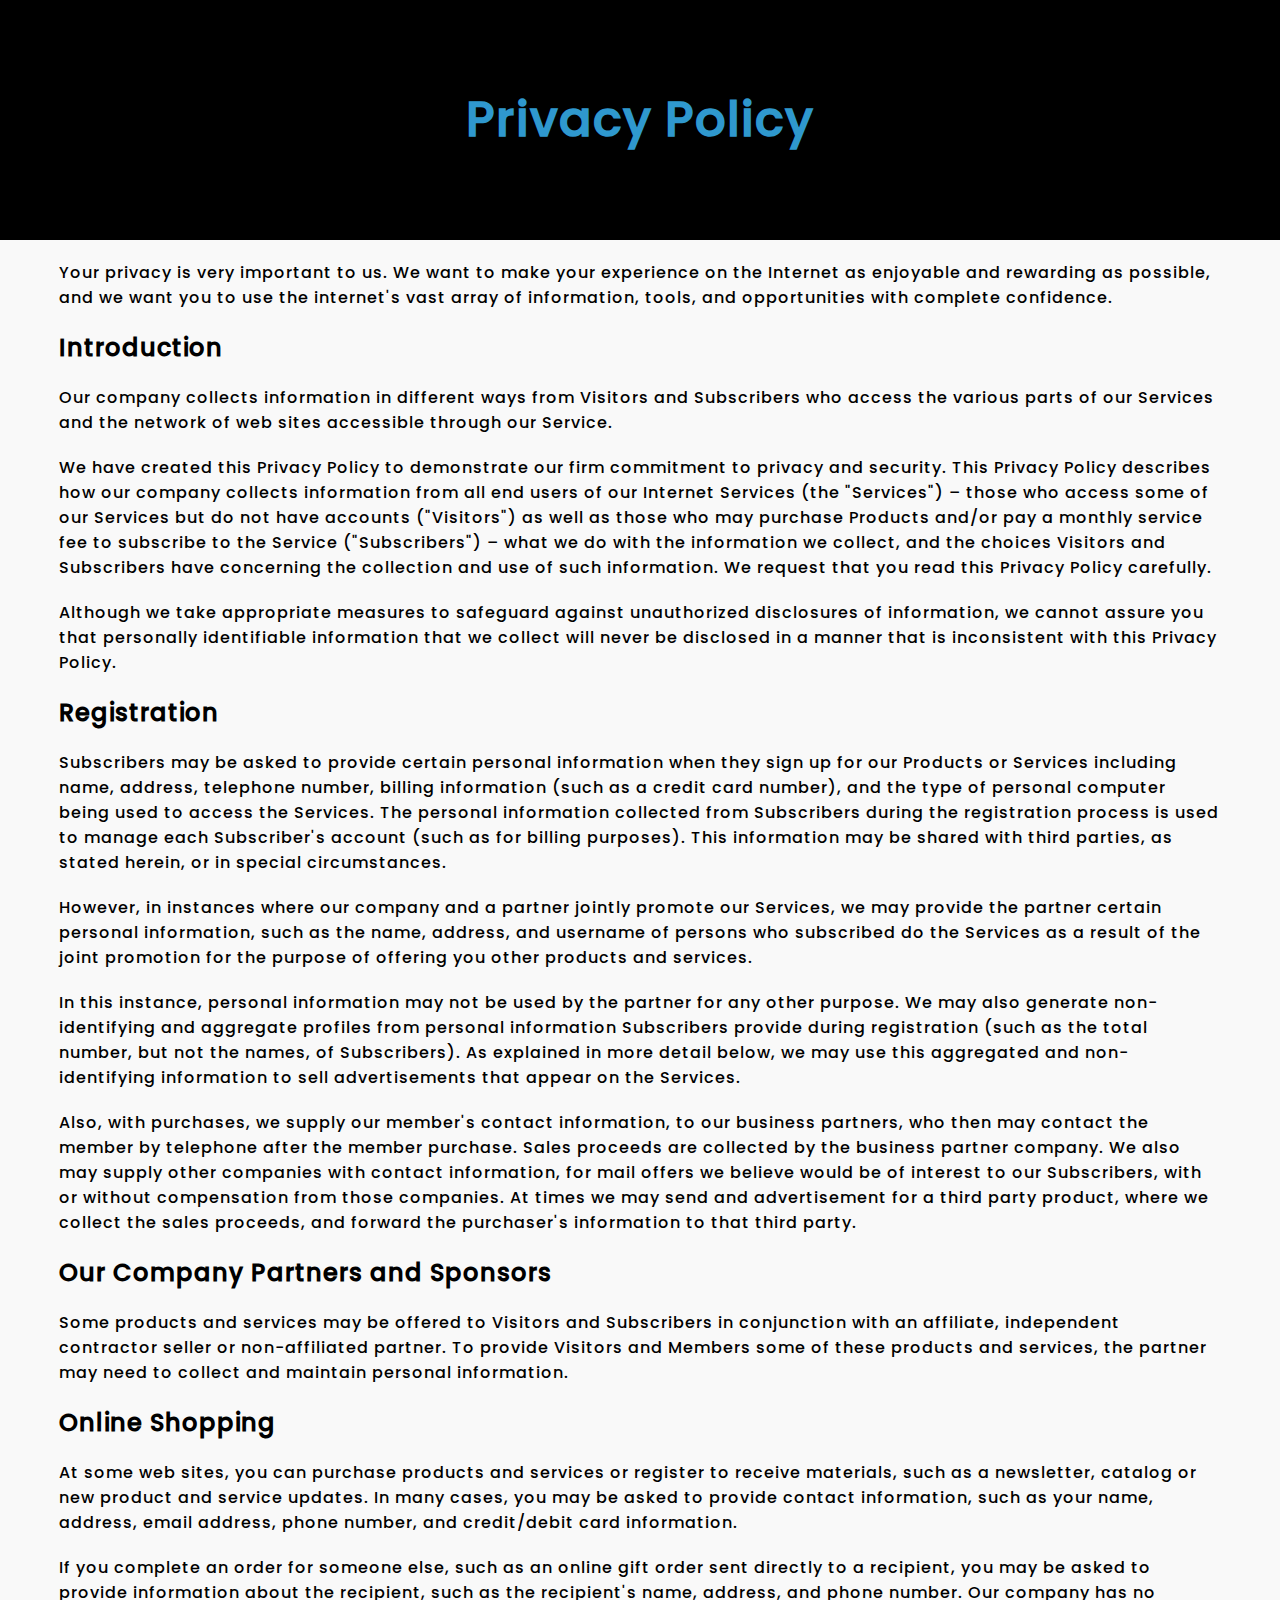
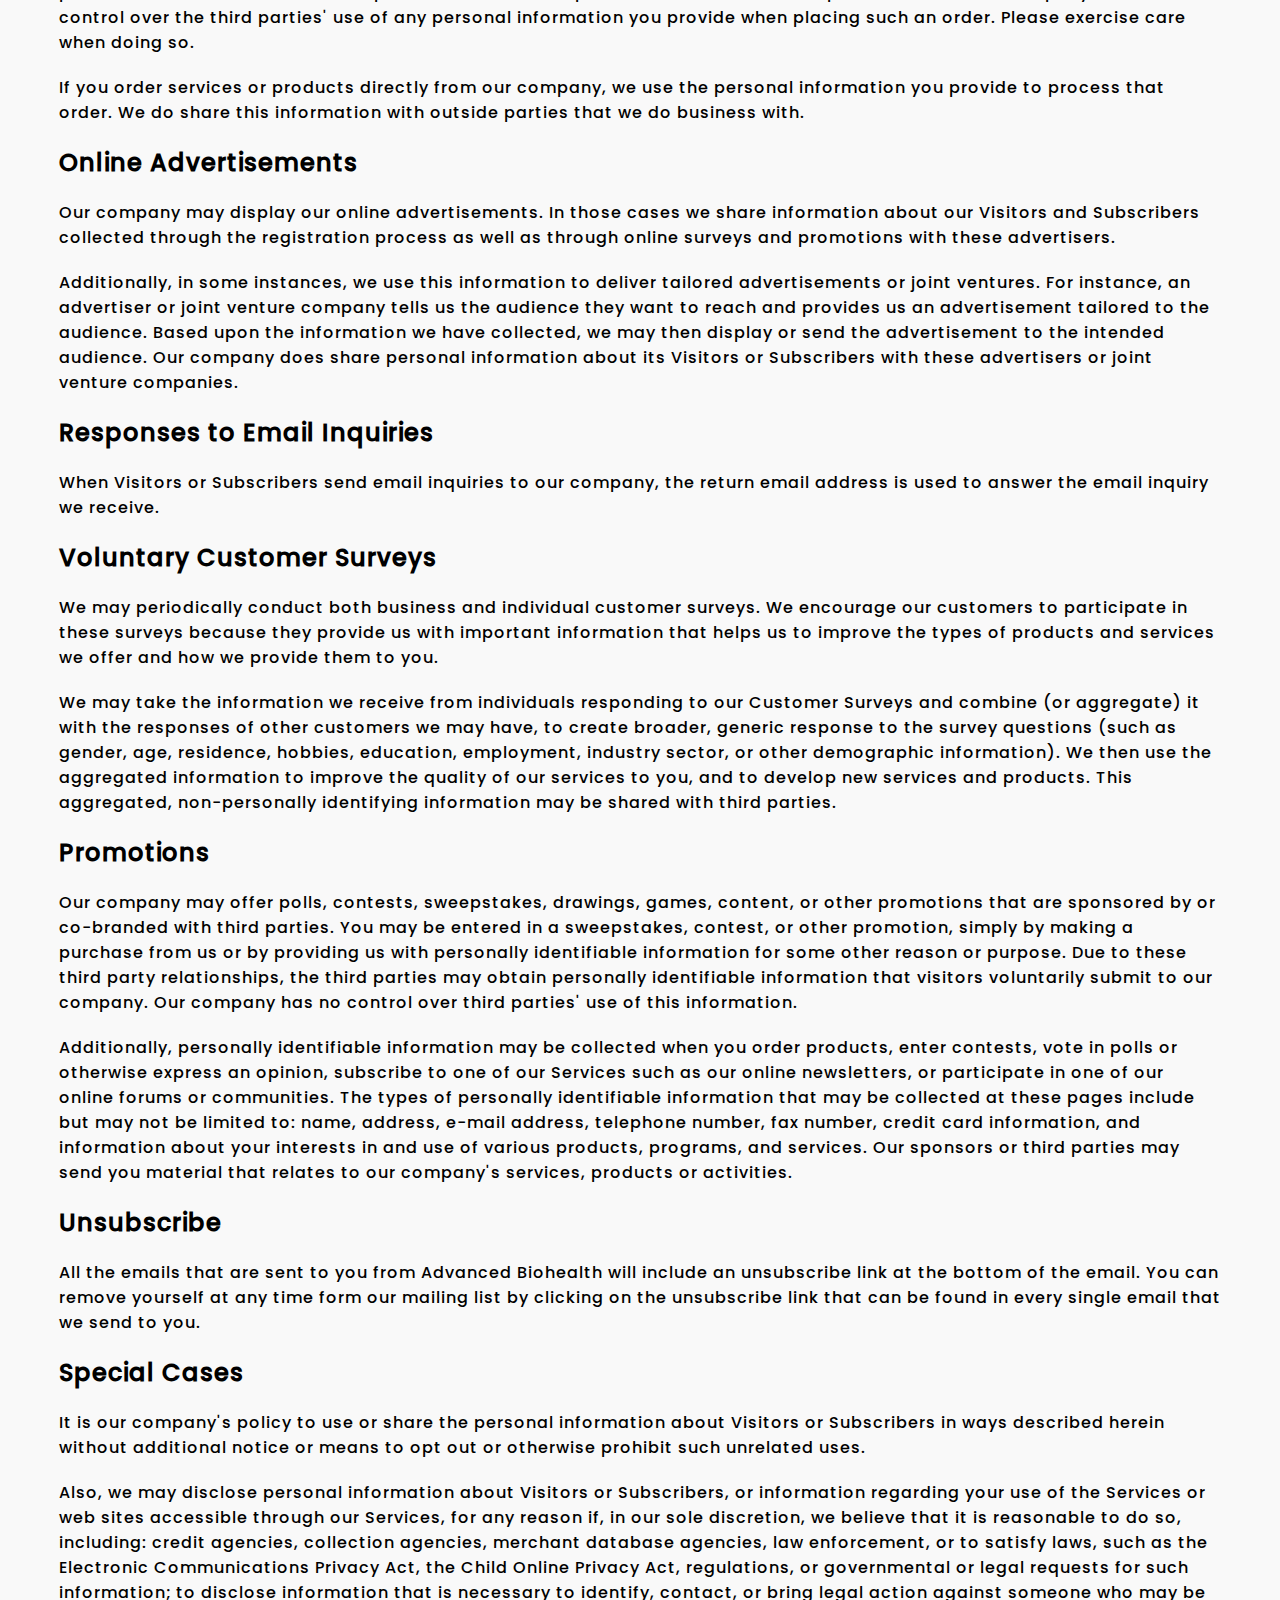
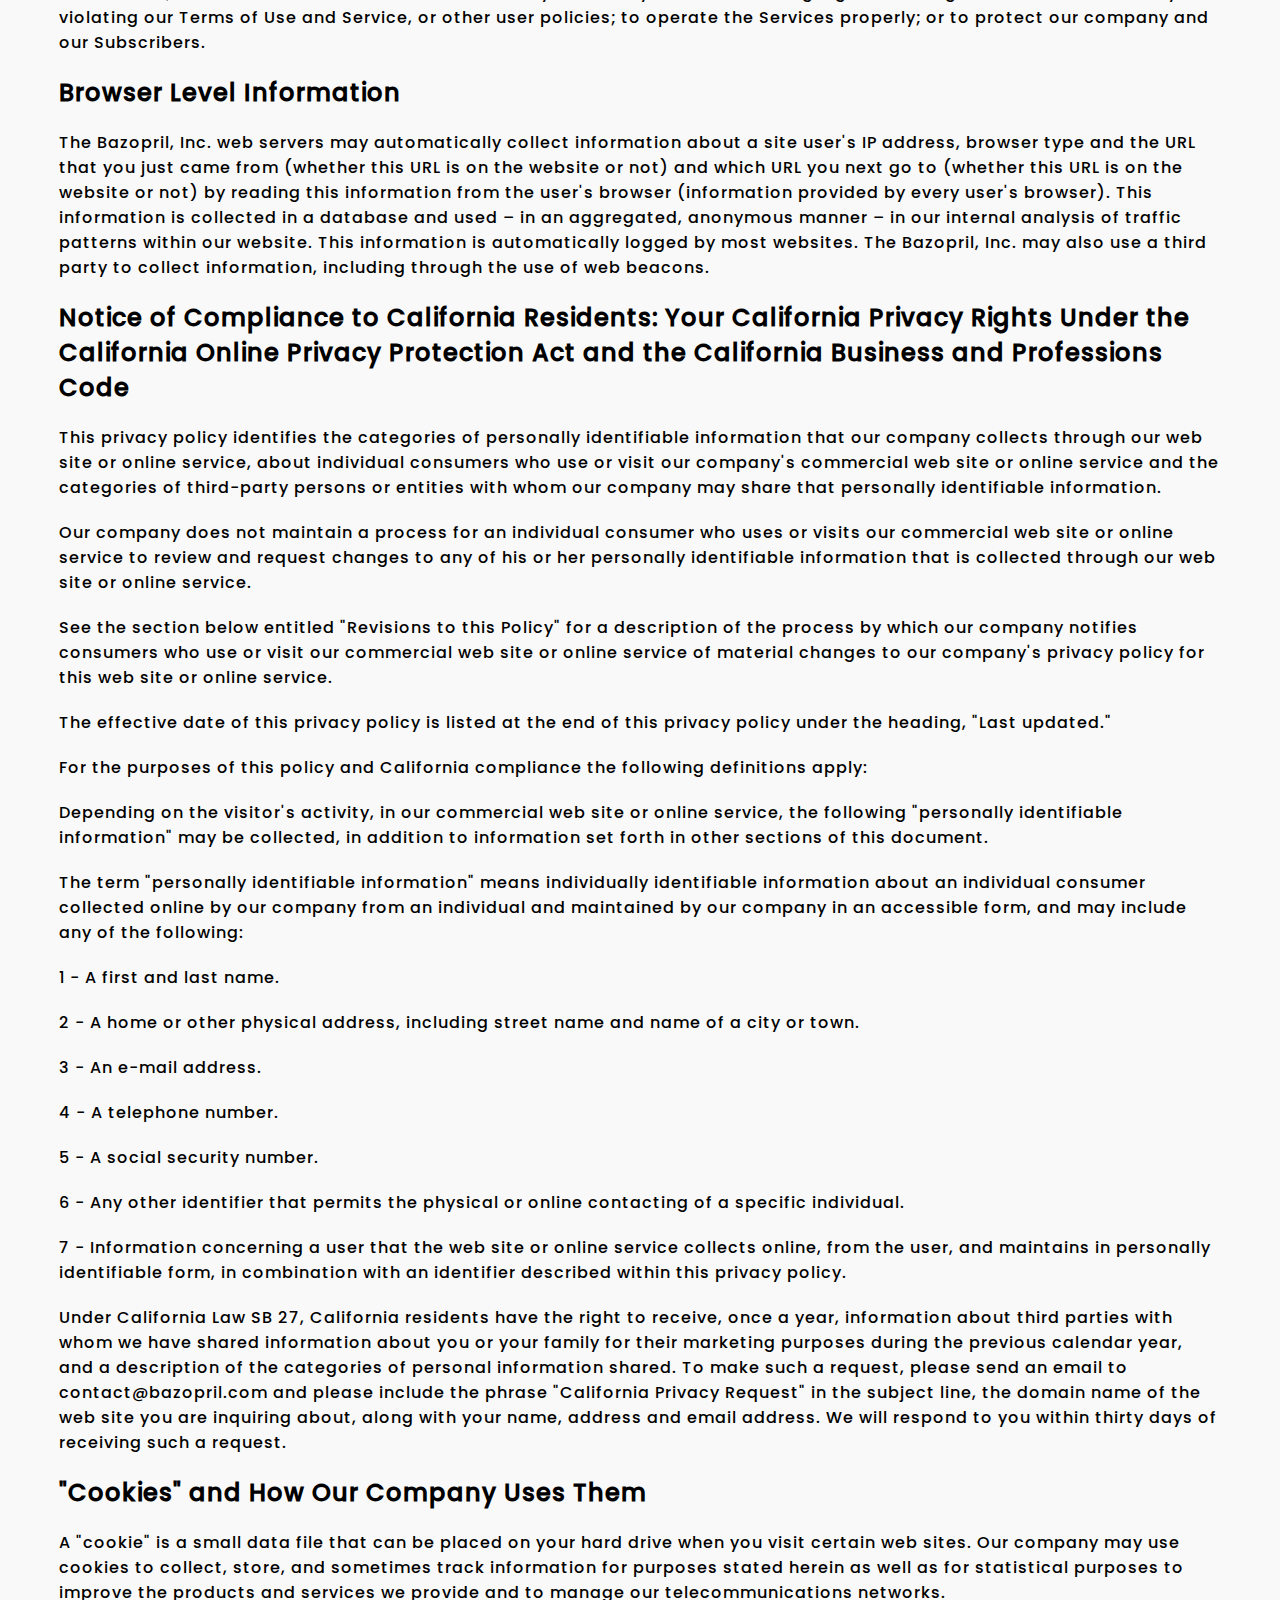
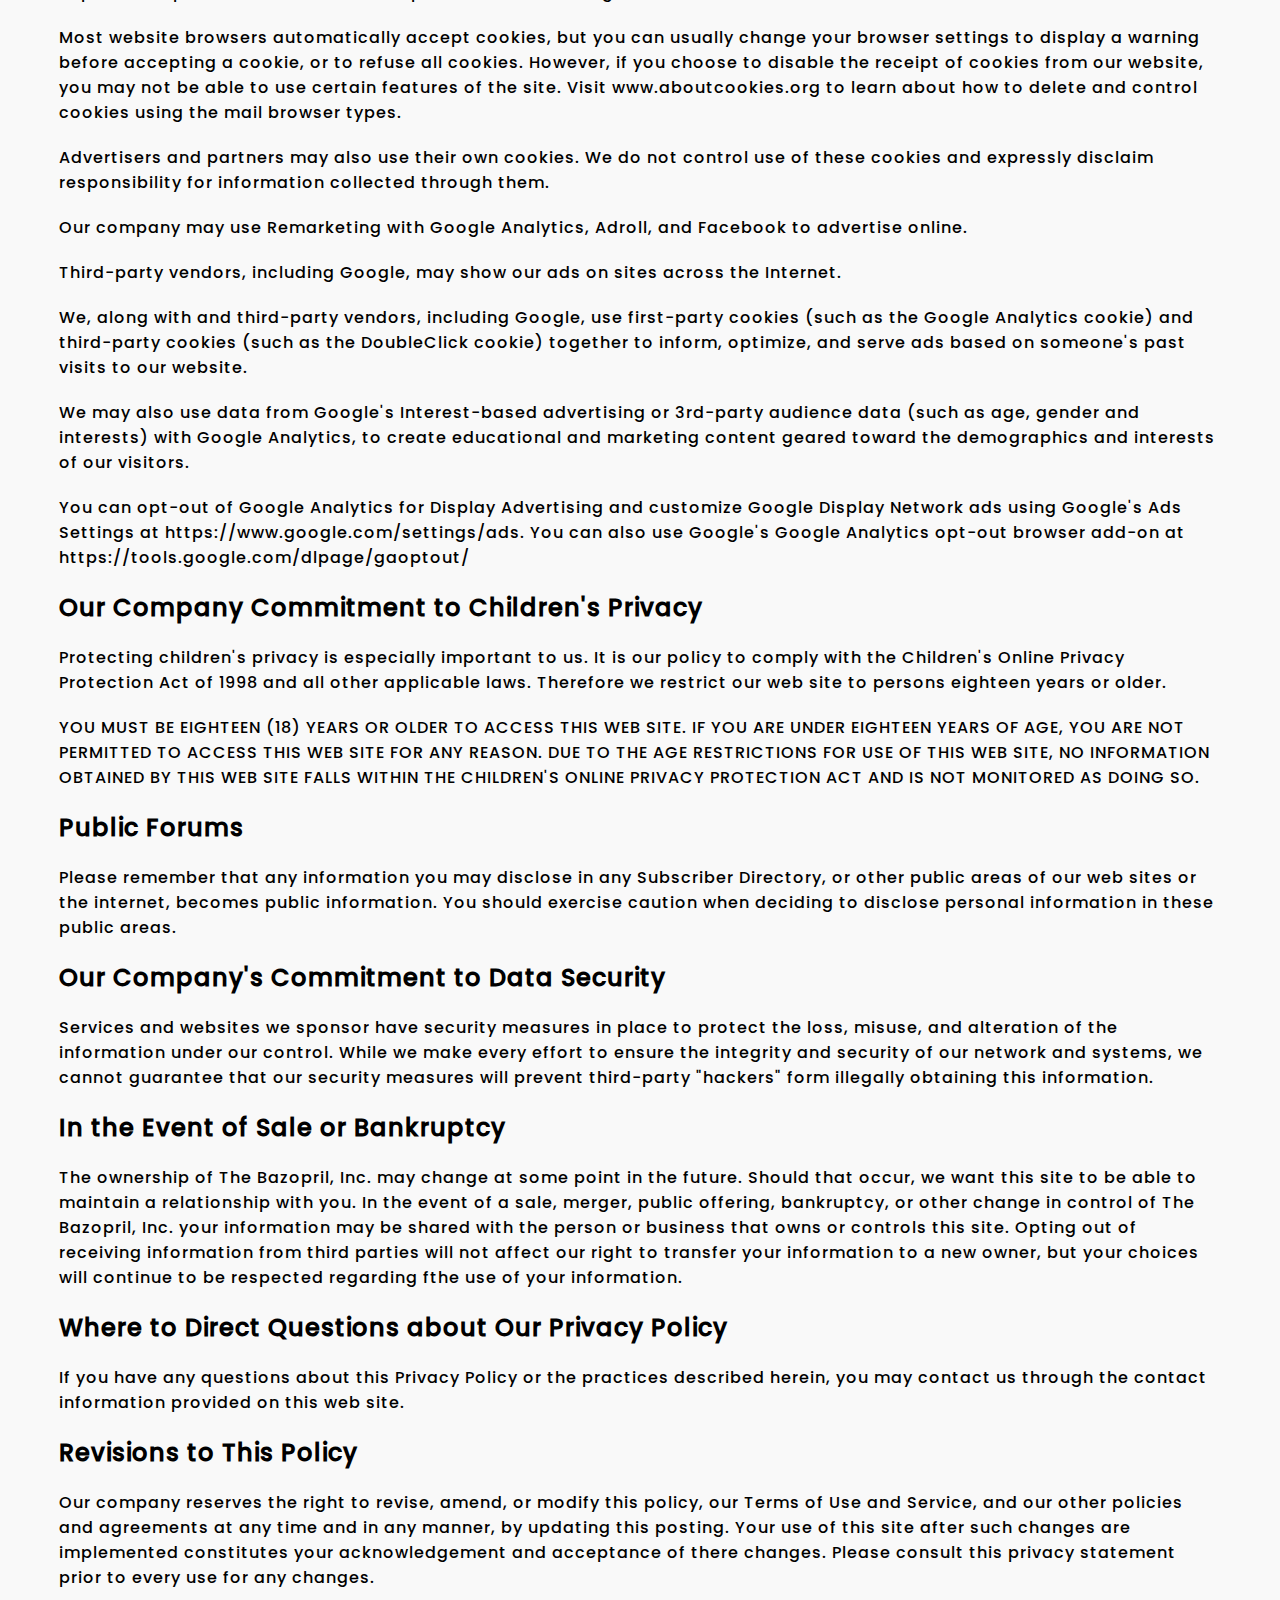
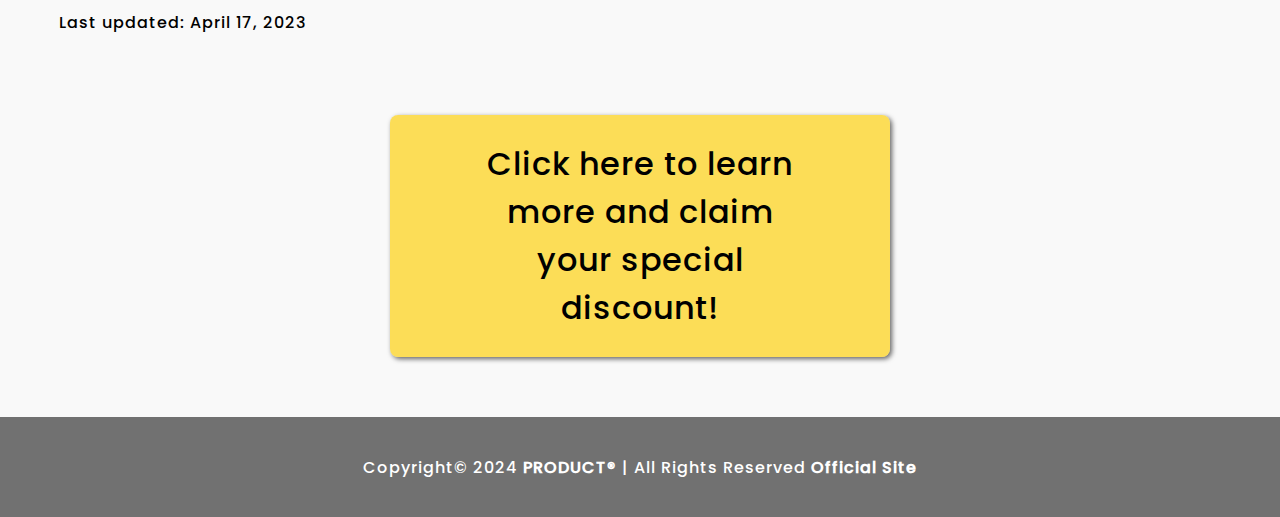
==== pages/privacy.html @ 8217747a "up" ====
<!DOCTYPE html>
<html lang="en">
<head>
    <meta charset="UTF-8">
    <meta name="viewport" content="width=device-width, initial-scale=1.0">
    <title>Privacy</title>
    <link rel="stylesheet" href="/styles.css/policy.css"> 
</head>
<body>
    <header>
        <div id="container_header">
            <h1>Privacy Policy</h1>
        </div>
    </header>
    <main>
        <div id="container_main">
            <p>
                Your privacy is very important to us. We want to make your experience on the Internet as enjoyable and rewarding as possible, and we want you to use the internet's vast array of information, tools, and opportunities with complete confidence.
            </p>
            <h2>Introduction</h2>
            <p>
                Our company collects information in different ways from Visitors and Subscribers who access the various parts of our Services and the network of web sites accessible through our Service.
            </p>
            <p>
                We have created this Privacy Policy to demonstrate our firm commitment to privacy and security. This Privacy Policy describes how our company collects information from all end users of our Internet Services (the "Services") – those who access some of our Services but do not have accounts ("Visitors") as well as those who may purchase Products and/or pay a monthly service fee to subscribe to the Service ("Subscribers") – what we do with the information we collect, and the choices Visitors and Subscribers have concerning the collection and use of such information. We request that you read this Privacy Policy carefully.
            </p>
            <p>
                Although we take appropriate measures to safeguard against unauthorized disclosures of information, we cannot assure you that personally identifiable information that we collect will never be disclosed in a manner that is inconsistent with this Privacy Policy.
            </p>
            <h2>Registration</h2>
            <p>
                Subscribers may be asked to provide certain personal information when they sign up for our Products or Services including name, address, telephone number, billing information (such as a credit card number), and the type of personal computer being used to access the Services. The personal information collected from Subscribers during the registration process is used to manage each Subscriber's account (such as for billing purposes). This information may be shared with third parties, as stated herein, or in special circumstances.
            </p>
            <p>
                However, in instances where our company and a partner jointly promote our Services, we may provide the partner certain personal information, such as the name, address, and username of persons who subscribed do the Services as a result of the joint promotion for the purpose of offering you other products and services.
            </p>
            <p>
                In this instance, personal information may not be used by the partner for any other purpose. We may also generate non-identifying and aggregate profiles from personal information Subscribers provide during registration (such as the total number, but not the names, of Subscribers). As explained in more detail below, we may use this aggregated and non-identifying information to sell advertisements that appear on the Services.
            </p>
            <p>
                Also, with purchases, we supply our member's contact information, to our business partners, who then may contact the member by telephone after the member purchase. Sales proceeds are collected by the business partner company. We also may supply other companies with contact information, for mail offers we believe would be of interest to our Subscribers, with or without compensation from those companies. At times we may send and advertisement for a third party product, where we collect the sales proceeds, and forward the purchaser's information to that third party.
            </p>
            <h2>Our Company Partners and Sponsors</h2>
            <p>
                Some products and services may be offered to Visitors and Subscribers in conjunction with an affiliate, independent contractor seller or non-affiliated partner. To provide Visitors and Members some of these products and services, the partner may need to collect and maintain personal information.
            </p>
            <h2>Online Shopping</h2>
            <p>
                At some web sites, you can purchase products and services or register to receive materials, such as a newsletter, catalog or new product and service updates. In many cases, you may be asked to provide contact information, such as your name, address, email address, phone number, and credit/debit card information.
            </p>
            <p>
                If you complete an order for someone else, such as an online gift order sent directly to a recipient, you may be asked to provide information about the recipient, such as the recipient's name, address, and phone number. Our company has no control over the third parties' use of any personal information you provide when placing such an order. Please exercise care when doing so.
            </p>
            <p>
                If you order services or products directly from our company, we use the personal information you provide to process that order. We do share this information with outside parties that we do business with. 
            </p>
            <h2>Online Advertisements</h2>
            <p>
                Our company may display our online advertisements. In those cases we share information about our Visitors and Subscribers collected through the registration process as well as through online surveys and promotions with these advertisers.
            </p>
            <p>
                Additionally, in some instances, we use this information to deliver tailored advertisements or joint ventures. For instance, an advertiser or joint venture company tells us the audience they want to reach and provides us an advertisement tailored to the audience. Based upon the information we have collected, we may then display or send the advertisement to the intended audience. Our company does share personal information about its Visitors or Subscribers with these advertisers or joint venture companies.
            </p>
            <h2>Responses to Email Inquiries</h2>
            <p>
                When Visitors or Subscribers send email inquiries to our company, the return email address is used to answer the email inquiry we receive.
            </p>
            <h2>Voluntary Customer Surveys</h2>
            <p>
                We may periodically conduct both business and individual customer surveys. We encourage our customers to participate in these surveys because they provide us with important information that helps us to improve the types of products and services we offer and how we provide them to you.
            </p>
            <p>
                We may take the information we receive from individuals responding to our Customer Surveys and combine (or aggregate) it with the responses of other customers we may have, to create broader, generic response to the survey questions (such as gender, age, residence, hobbies, education, employment, industry sector, or other demographic information). We then use the aggregated information to improve the quality of our services to you, and to develop new services and products. This aggregated, non-personally identifying information may be shared with third parties.
            </p>
            <h2>Promotions</h2>
            <p>
                Our company may offer polls, contests, sweepstakes, drawings, games, content, or other promotions that are sponsored by or co-branded with third parties. You may be entered in a sweepstakes, contest, or other promotion, simply by making a purchase from us or by providing us with personally identifiable information for some other reason or purpose. Due to these third party relationships, the third parties may obtain personally identifiable information that visitors voluntarily submit to our company. Our company has no control over third parties' use of this information.
            </p>
            <p>
                Additionally, personally identifiable information may be collected when you order products, enter contests, vote in polls or otherwise express an opinion, subscribe to one of our Services such as our online newsletters, or participate in one of our online forums or communities. The types of personally identifiable information that may be collected at these pages include but may not be limited to: name, address, e-mail address, telephone number, fax number, credit card information, and information about your interests in and use of various products, programs, and services. Our sponsors or third parties may send you material that relates to our company's services, products or activities.
            </p>
            <h2>Unsubscribe</h2>
            <p>
                All the emails that are sent to you from Advanced Biohealth will include an unsubscribe link at the bottom of the email. You can remove yourself at any time form our mailing list by clicking on the unsubscribe link that can be found in every single email that we send to you.
            </p>
            <h2>Special Cases</h2>
            <p>
                It is our company's policy to use or share the personal information about Visitors or Subscribers in ways described herein without additional notice or means to opt out or otherwise prohibit such unrelated uses.
            </p>
            <p>
                Also, we may disclose personal information about Visitors or Subscribers, or information regarding your use of the Services or web sites accessible through our Services, for any reason if, in our sole discretion, we believe that it is reasonable to do so, including: credit agencies, collection agencies, merchant database agencies, law enforcement, or to satisfy laws, such as the Electronic Communications Privacy Act, the Child Online Privacy Act, regulations, or governmental or legal requests for such information; to disclose information that is necessary to identify, contact, or bring legal action against someone who may be violating our Terms of Use and Service, or other user policies; to operate the Services properly; or to protect our company and our Subscribers.
            </p>
            <h2>Browser Level Information</h2>
            <p>
                The Bazopril, Inc. web servers may automatically collect information about a site user's IP address, browser type and the URL that you just came from (whether this URL is on the website or not) and which URL you next go to (whether this URL is on the website or not) by reading this information from the user's browser (information provided by every user's browser). This information is collected in a database and used – in an aggregated, anonymous manner – in our internal analysis of traffic patterns within our website. This information is automatically logged by most websites. The Bazopril, Inc. may also use a third party to collect information, including through the use of web beacons.
            </p>
            <h2>Notice of Compliance to California Residents: Your California Privacy Rights Under the California Online Privacy Protection Act and the California Business and Professions Code</h2>
            <p>
                This privacy policy identifies the categories of personally identifiable information that our company collects through our web site or online service, about individual consumers who use or visit our company's commercial web site or online service and the categories of third-party persons or entities with whom our company may share that personally identifiable information.
            </p>
            <p>
                Our company does not maintain a process for an individual consumer who uses or visits our commercial web site or online service to review and request changes to any of his or her personally identifiable information that is collected through our web site or online service.
            </p>
            <p>
                See the section below entitled "Revisions to this Policy" for a description of the process by which our company notifies consumers who use or visit our commercial web site or online service of material changes to our company's privacy policy for this web site or online service.
            </p>
            <p>
                The effective date of this privacy policy is listed at the end of this privacy policy under the heading, "Last updated."
            </p>
            <p>
                For the purposes of this policy and California compliance the following definitions apply:
            </p>
            <p>
                Depending on the visitor's activity, in our commercial web site or online service, the following "personally identifiable information" may be collected, in addition to information set forth in other sections of this document.
            </p>
            <p>
                The term "personally identifiable information" means individually identifiable information about an individual consumer collected online by our company from an individual and maintained by our company in an accessible form, and may include any of the following:
            </p>
            <p>1 - A first and last name. </p>
            <p>2 - A home or other physical address, including street name and name of a city or town.</p>
            <p>3 - An e-mail address. </p>
            <p>4 - A telephone number.</p>
            <p>5 - A social security number.</p>
            <p>6 - Any other identifier that permits the physical or online contacting of a specific individual.</p>
            <p>7 - Information concerning a user that the web site or online service collects online, from the user, and maintains in personally identifiable form, in combination with an identifier described within this privacy policy.</p>
            <p>
                Under California Law SB 27, California residents have the right to receive, once a year, information about third parties with whom we have shared information about you or your family for their marketing purposes during the previous calendar year, and a description of the categories of personal information shared. To make such a request, please send an email to contact@bazopril.com and please include the phrase "California Privacy Request" in the subject line, the domain name of the web site you are inquiring about, along with your name, address and email address. We will respond to you within thirty days of receiving such a request.
            </p>
            <h2>"Cookies" and How Our Company Uses Them</h2>
            <p>
                A "cookie" is a small data file that can be placed on your hard drive when you visit certain web sites. Our company may use cookies to collect, store, and sometimes track information for purposes stated herein as well as for statistical purposes to improve the products and services we provide and to manage our telecommunications networks.
            </p>
            <p>
                Most website browsers automatically accept cookies, but you can usually change your browser settings to display a warning before accepting a cookie, or to refuse all cookies. However, if you choose to disable the receipt of cookies from our website, you may not be able to use certain features of the site. Visit www.aboutcookies.org to learn about how to delete and control cookies using the mail browser types.
            </p>
            <p>
                Advertisers and partners may also use their own cookies. We do not control use of these cookies and expressly disclaim responsibility for information collected through them.
            </p>
            <p>
                Our company may use Remarketing with Google Analytics, Adroll, and Facebook to advertise online.
            </p>        
            <p>Third-party vendors, including Google, may show our ads on sites across the Internet.</p>
            <p>We, along with and third-party vendors, including Google, use first-party cookies (such as the Google Analytics cookie) and third-party cookies (such as the DoubleClick cookie) together to inform, optimize, and serve ads based on someone's past visits to our website.</p>
            <p>
                We may also use data from Google's Interest-based advertising or 3rd-party audience data (such as age, gender and interests) with Google Analytics, to create educational and marketing content geared toward the demographics and interests of our visitors.
            </p>     
            <p>
                You can opt-out of Google Analytics for Display Advertising and customize Google Display Network ads using Google's Ads Settings at https://www.google.com/settings/ads. You can also use Google's Google Analytics opt-out browser add-on at https://tools.google.com/dlpage/gaoptout/
            </p>
            <h2>Our Company Commitment to Children's Privacy</h2>
            <p>
                Protecting children's privacy is especially important to us. It is our policy to comply with the Children's Online Privacy Protection Act of 1998 and all other applicable laws. Therefore we restrict our web site to persons eighteen years or older.
            </p>
            <p>
                YOU MUST BE EIGHTEEN (18) YEARS OR OLDER TO ACCESS THIS WEB SITE. IF YOU ARE UNDER EIGHTEEN YEARS OF AGE, YOU ARE NOT PERMITTED TO ACCESS THIS WEB SITE FOR ANY REASON. DUE TO THE AGE RESTRICTIONS FOR USE OF THIS WEB SITE, NO INFORMATION OBTAINED BY THIS WEB SITE FALLS WITHIN THE CHILDREN'S ONLINE PRIVACY PROTECTION ACT AND IS NOT MONITORED AS DOING SO.
            </p>
            <h2>Public Forums</h2>
            <p>
                Please remember that any information you may disclose in any Subscriber Directory, or other public areas of our web sites or the internet, becomes public information. You should exercise caution when deciding to disclose personal information in these public areas.
            </p>
            <h2>Our Company's Commitment to Data Security</h2>
            <p>
                Services and websites we sponsor have security measures in place to protect the loss, misuse, and alteration of the information under our control. While we make every effort to ensure the integrity and security of our network and systems, we cannot guarantee that our security measures will prevent third-party "hackers" form illegally obtaining this information.
            </p>
            <h2>In the Event of Sale or Bankruptcy</h2>
            <p>
                The ownership of The Bazopril, Inc. may change at some point in the future. Should that occur, we want this site to be able to maintain a relationship with you. In the event of a sale, merger, public offering, bankruptcy, or other change in control of The Bazopril, Inc. your information may be shared with the person or business that owns or controls this site. Opting out of receiving information from third parties will not affect our right to transfer your information to a new owner, but your choices will continue to be respected regarding fthe use of your information.
            </p>
            <h2>Where to Direct Questions about Our Privacy Policy</h2>
            <p>
                If you have any questions about this Privacy Policy or the practices described herein, you may contact us through the contact information provided on this web site.
            </p>
            <h2>Revisions to This Policy</h2>
            <p>
                Our company reserves the right to revise, amend, or modify this policy, our Terms of Use and Service, and our other policies and agreements at any time and in any manner, by updating this posting. Your use of this site after such changes are implemented constitutes your acknowledgement and acceptance of there changes. Please consult this privacy statement prior to every use for any changes.
            </p>
            <p>Last updated: April 17, 2023</p>
            <div id="button">
                <div id="button_two">
                    <a href=""
                    target="_self"><button>Click here to learn more and claim your special discount!</button></a>
                </div>
            </div>
        </div>
    </main>
    <footer>
        <div id="container_footer"> 
            <p id="p_footer">
                Copyright&copy; 2024 <a href=""
                target="_self"><strong>PRODUCT®</strong></a>
                | All Rights Reserved <strong><a href="/index.html">Official Site</a></strong>
            </p>
        </div>
    </footer>
</body>
</html>
---- styles.css/policy.css ----
@charset "UTF-8";
@font-face {
    font-family: 'Quicksand';
    src: url(/fonts/Quicksand/Quicksand-VariableFont_wght.ttf) format('truetype');
}
@font-face {
    font-family: 'Inter';
    src: url(/fonts/Inter/Inter-VariableFont_slnt\,wght.ttf) format('truetype');
}
@font-face {
    font-family: 'poppins';
    src: url(/fonts/Poppins/Poppins-Medium.ttf) format('truetype');
}
* {
    margin: 0;
    padding: 0;
    box-sizing: border-box;
    letter-spacing: 1px;
    word-spacing: 0px;
    word-wrap: break-word; 
    box-sizing: border-box;
    font-family: 'poppins', 'Quicksland', sans-serif;
    
}
body {
    display: flex;
    flex-direction: column;
    align-items: center;
    justify-content: space-between;
    width: 100%;
    height: 100vh;
    margin: 0px;
}
a {
    text-decoration: none;
}
/* Header */
header {
    display: flex;
    background-color: #000000 ;
    color: #2F98CE;
    padding: 20px;
    width: 100%;
    font-size: 1.5em;
}
#container_header {
    display: flex;
    justify-content: center;
    align-items: center;
    width: 1162px; 
    height: 200px;
    margin: 0 auto; 
}
/* Main */
main {
    display: flex;
    background-color: #F9F9F9;
    color: black;
    width: 100%;
}
#container_main {
    display: flex;
    flex-direction: column;
    justify-content: space-between;
    width: 1162px; 
    margin: 0 auto; 
    margin-bottom: 60px;
}
main div p, h2 {
    margin-top: 20px;
}
#button {
    display: flex;
    width: 100%;
    justify-content: center;
    margin-top: 50px;
}
#button_two button{
    width: 500px;
    padding: 25px 85px;
    background-color: #fdcf03a8;
    font-weight: 600px;
    color: black;
    border: none;
    border-radius: 8px;
    box-shadow: 2px 2px 5px rgba(0, 0, 0, 0.599);
    cursor: pointer;
    font-size: 2em; 
    margin-top: 30px;
    transition: transform .2s ease;
}
#button_two button:hover {
    color: black;
    transform: scale(1.02);
}
/* Footer */
footer {
    display: flex;
    justify-content: center;
    align-items: center;
    background-color: rgba(0, 0, 0, 0.555); 
    color: white;
    width: 100%;
    height: auto;
}
#container_footer{
    display: flex;
    flex-direction: column;
    justify-content: center;
    align-items: center;
    height: 100px;
}
#div_footer_one {
    display: flex;
}
footer div p a {
    color: white;
}
/* Media Query para telas menores (até 768px) */
@media (max-width: 768px) {
    h1 {
        font-size: 1em;
    }
    #container_main {
        display: flex;
        width: 90%;
    }
    #button {
        display: flex;
        justify-content: center;
        align-items: center;
    }
    #button_two {
        display: flex;
        justify-content: center;
    }
    #button_two button {
        font-size: 1.2em;
        width: 300px;
    }
    #container_footer {
        font-size: 0.7em;
        height: 50px;
    }

}
@media (min-width: 769px) and (max-width: 1179px) {
    #container_main {
        display: flex;
        width: 90%;
    }
}
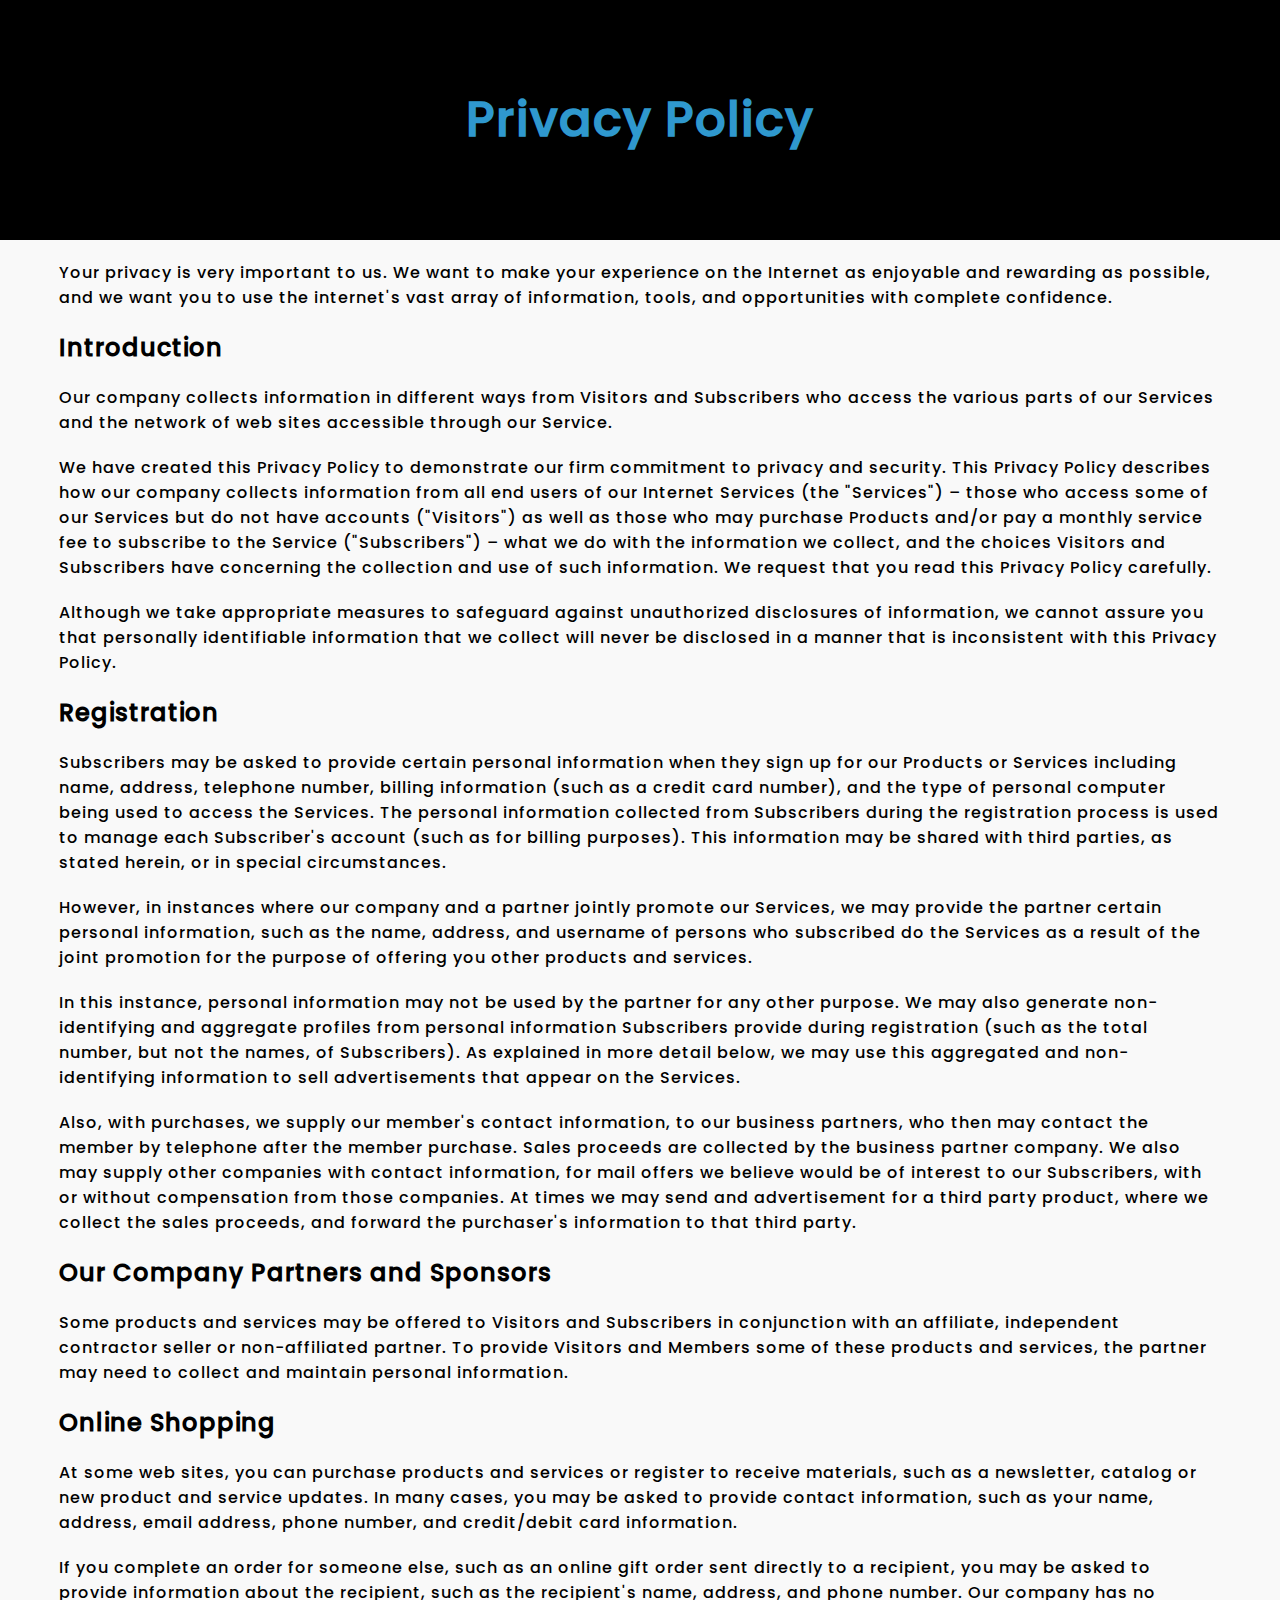
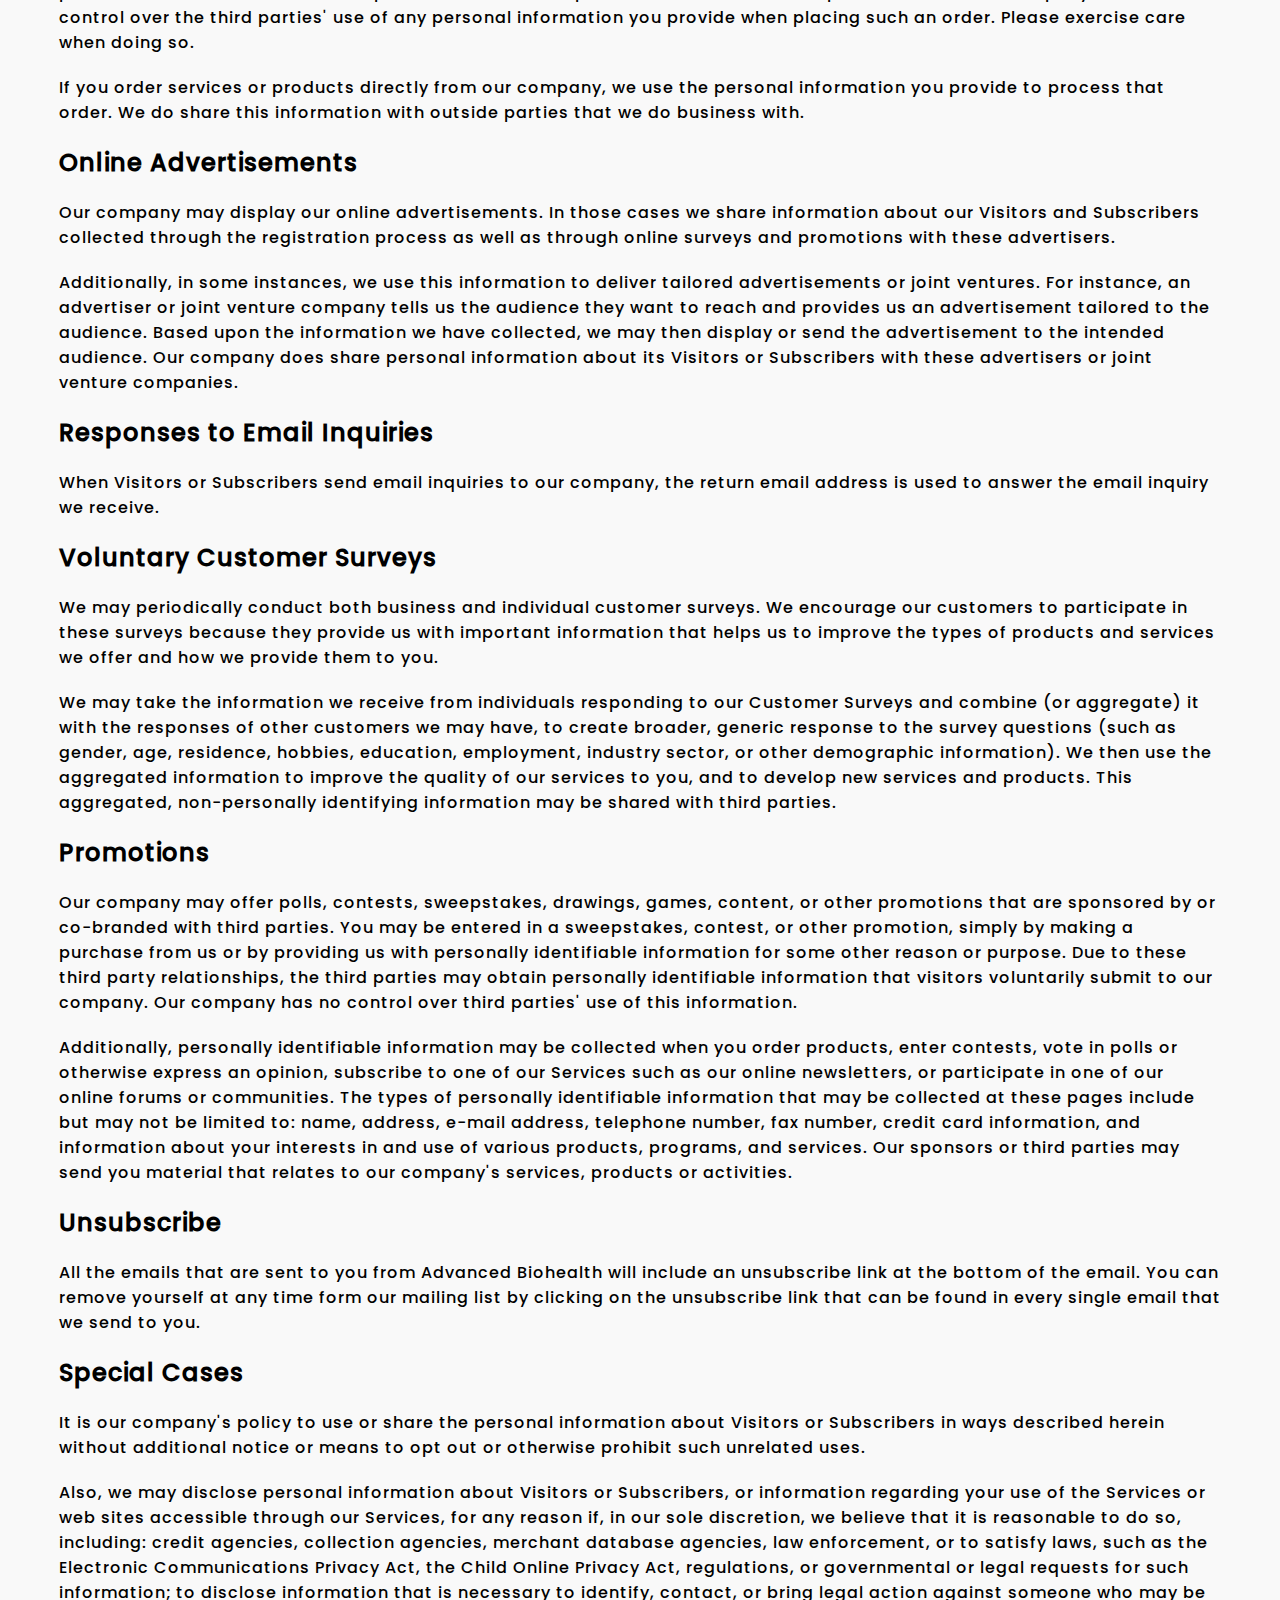
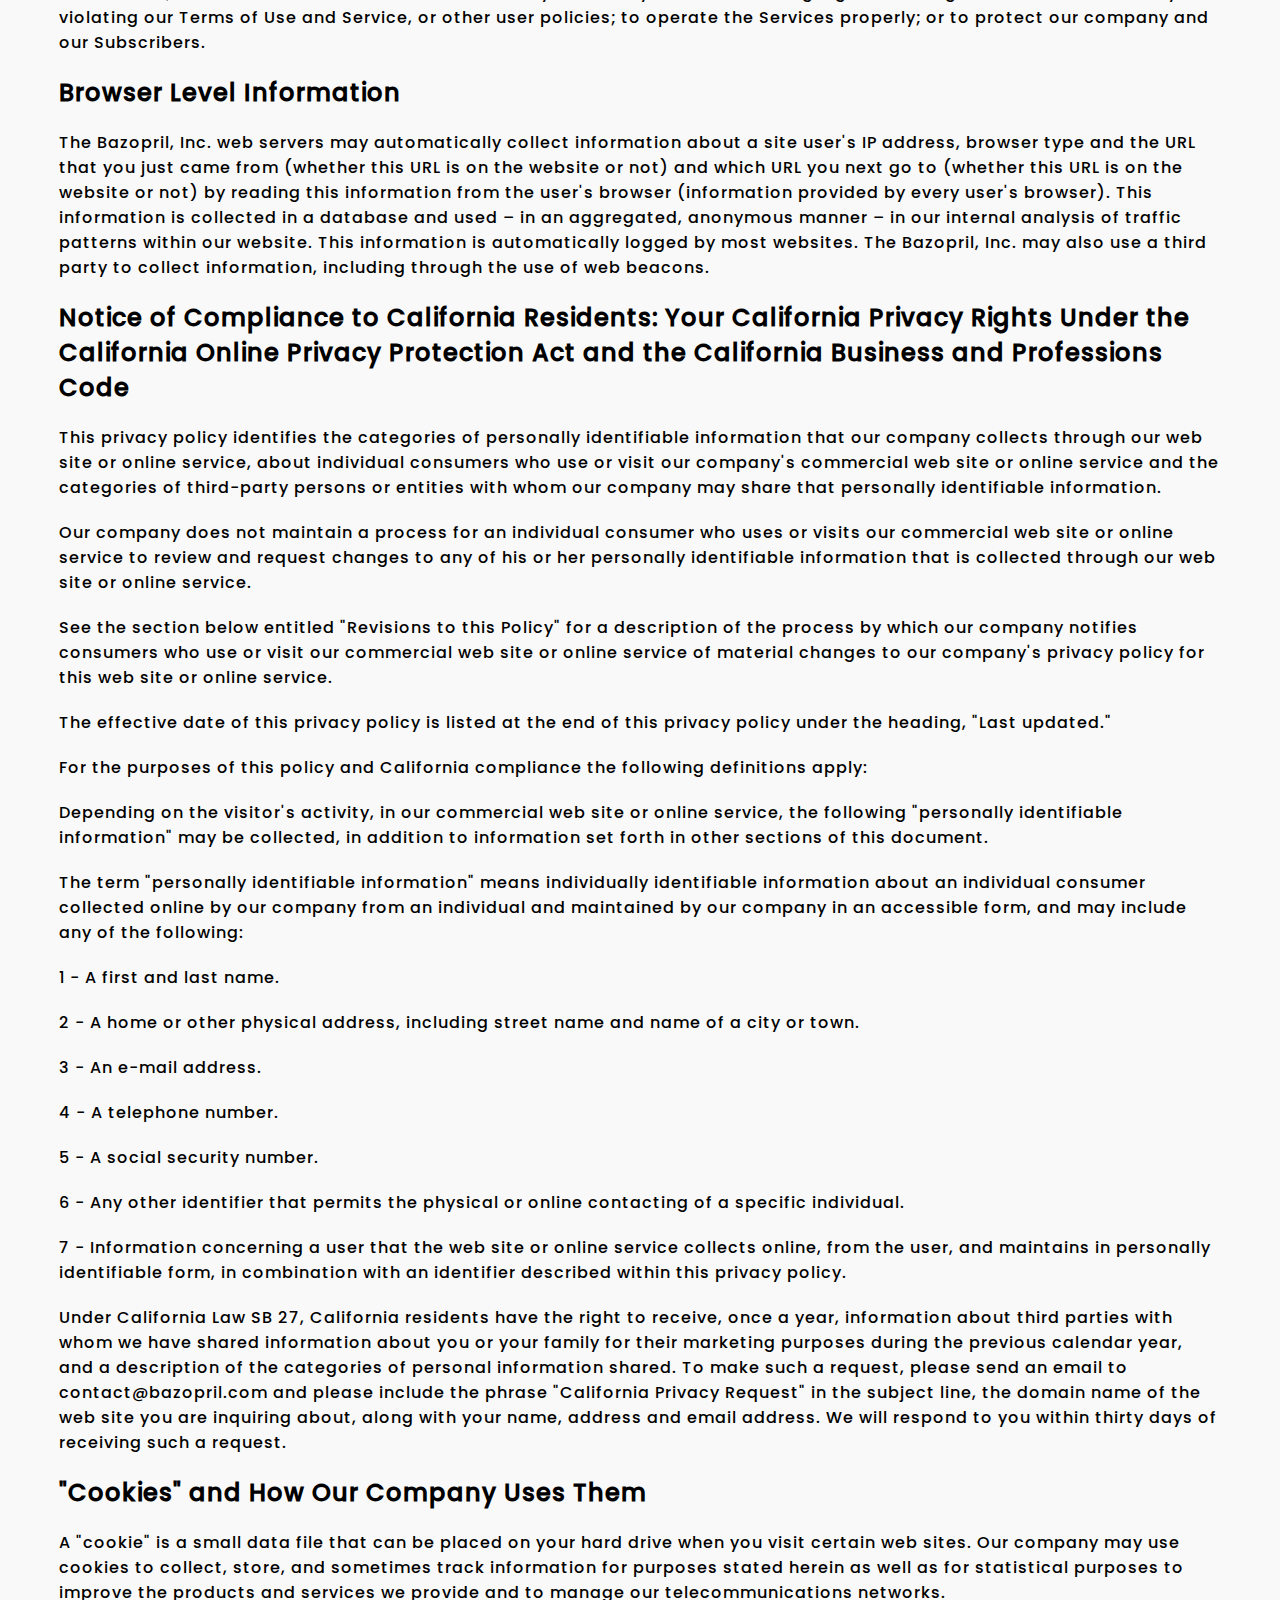
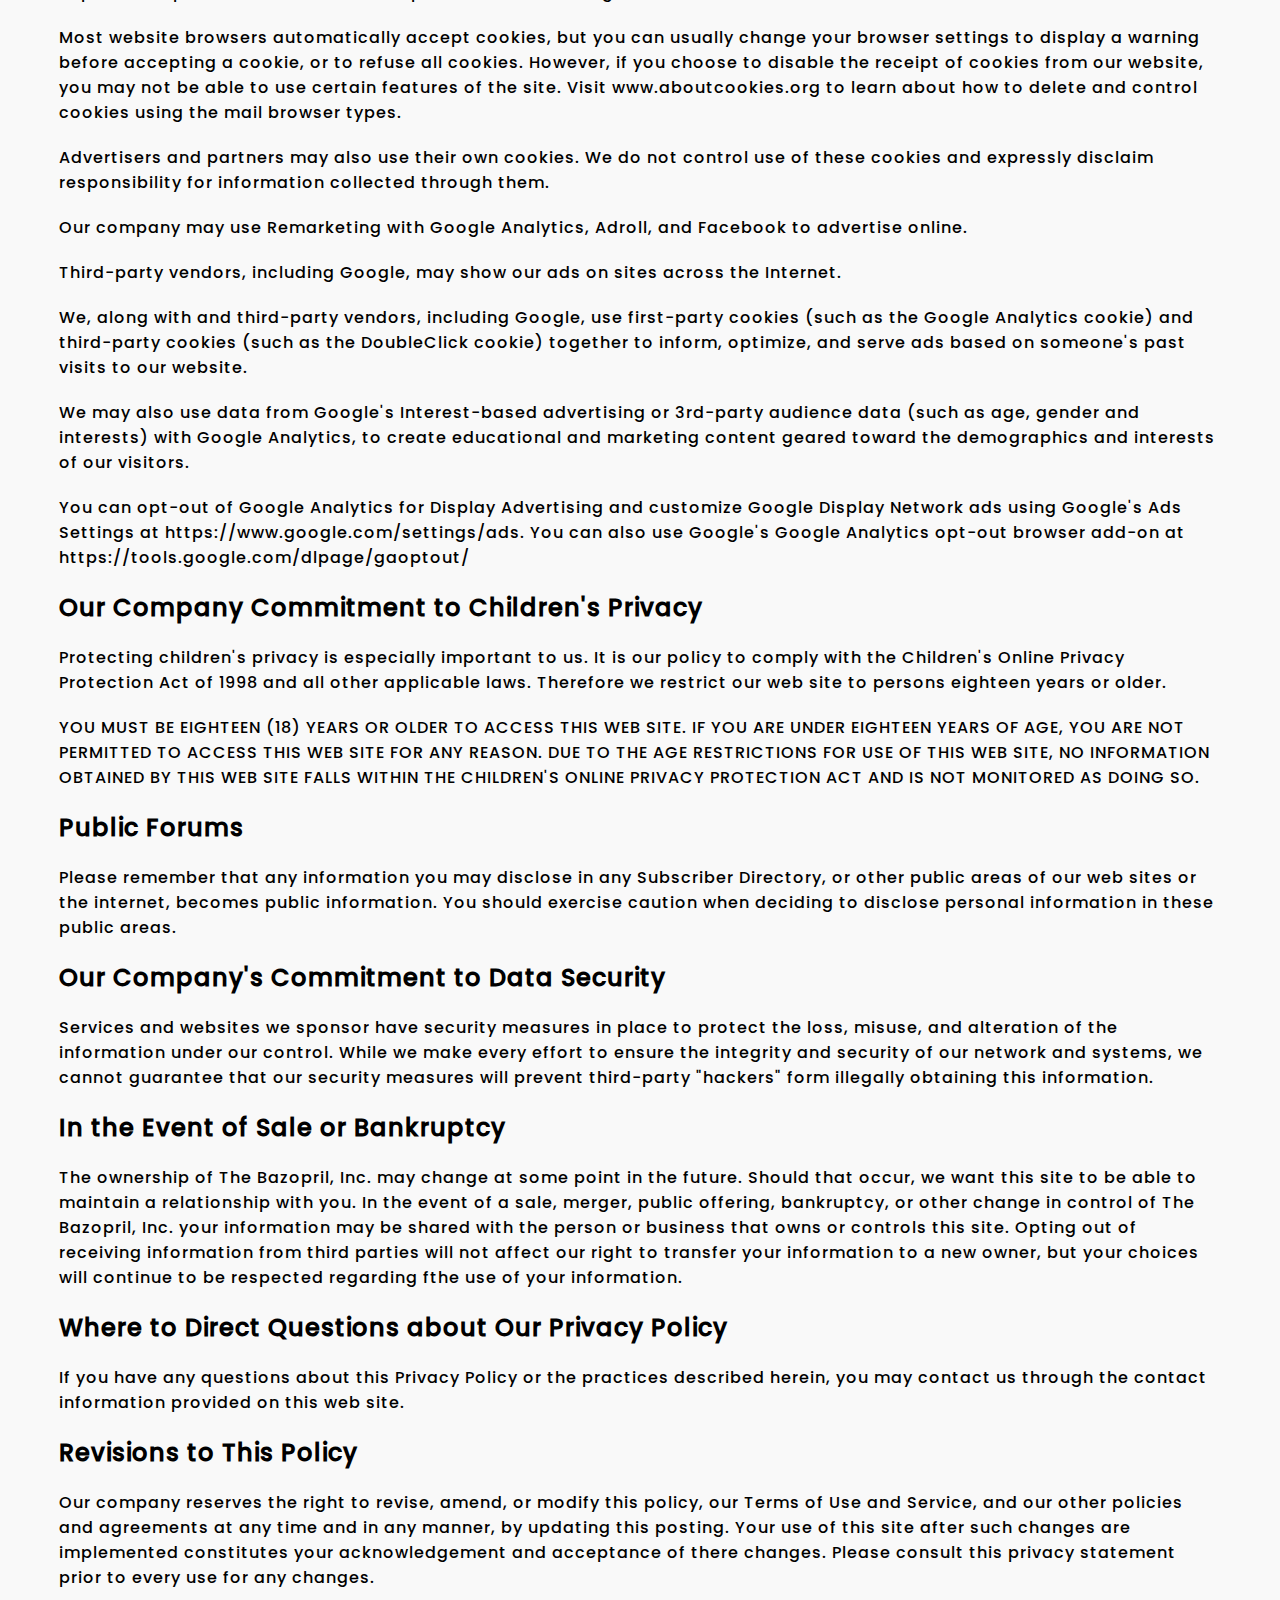
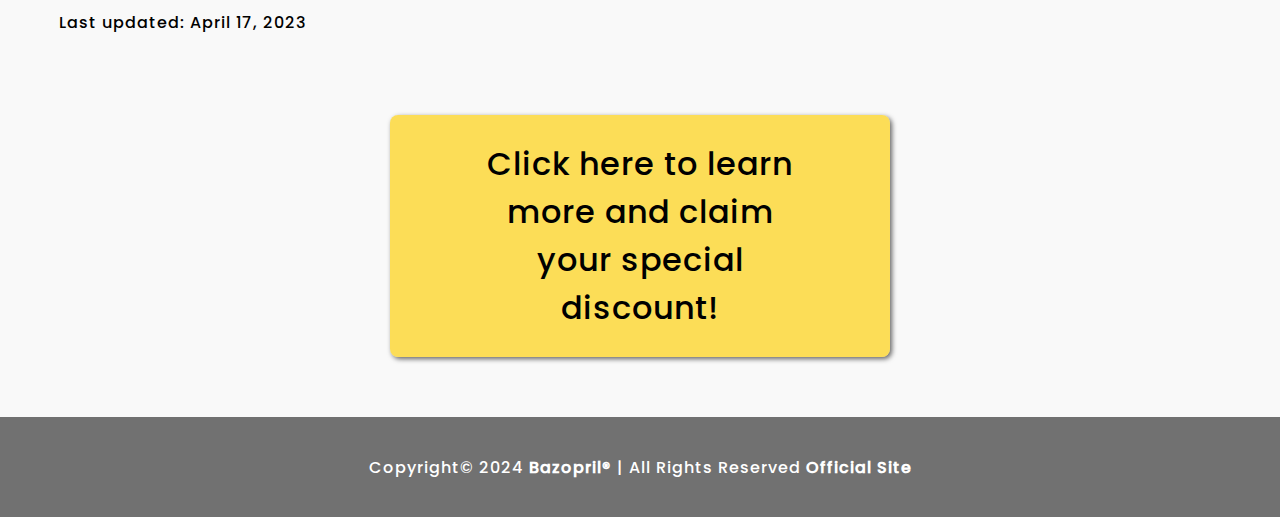
==== commit b61dd691: "up" ====
--- a/pages/privacy.html
+++ b/pages/privacy.html
@@ -177,7 +177,7 @@
             <p>Last updated: April 17, 2023</p>
             <div id="button">
                 <div id="button_two">
-                    <a href=""
+                    <a href="https://getbazopril.com/?aff_id=12815&subid={keyword}&subid2={gclid}&subid3={campaignid}&subid4={device}&subid5={matchtype}"
                     target="_self"><button>Click here to learn more and claim your special discount!</button></a>
                 </div>
             </div>
@@ -186,8 +186,8 @@
     <footer>
         <div id="container_footer"> 
             <p id="p_footer">
-                Copyright&copy; 2024 <a href=""
-                target="_self"><strong>PRODUCT®</strong></a>
+                Copyright&copy; 2024 <a href="/index.html"
+                target="_self"><strong>Bazopril®</strong></a>
                 | All Rights Reserved <strong><a href="/index.html">Official Site</a></strong>
             </p>
         </div>
